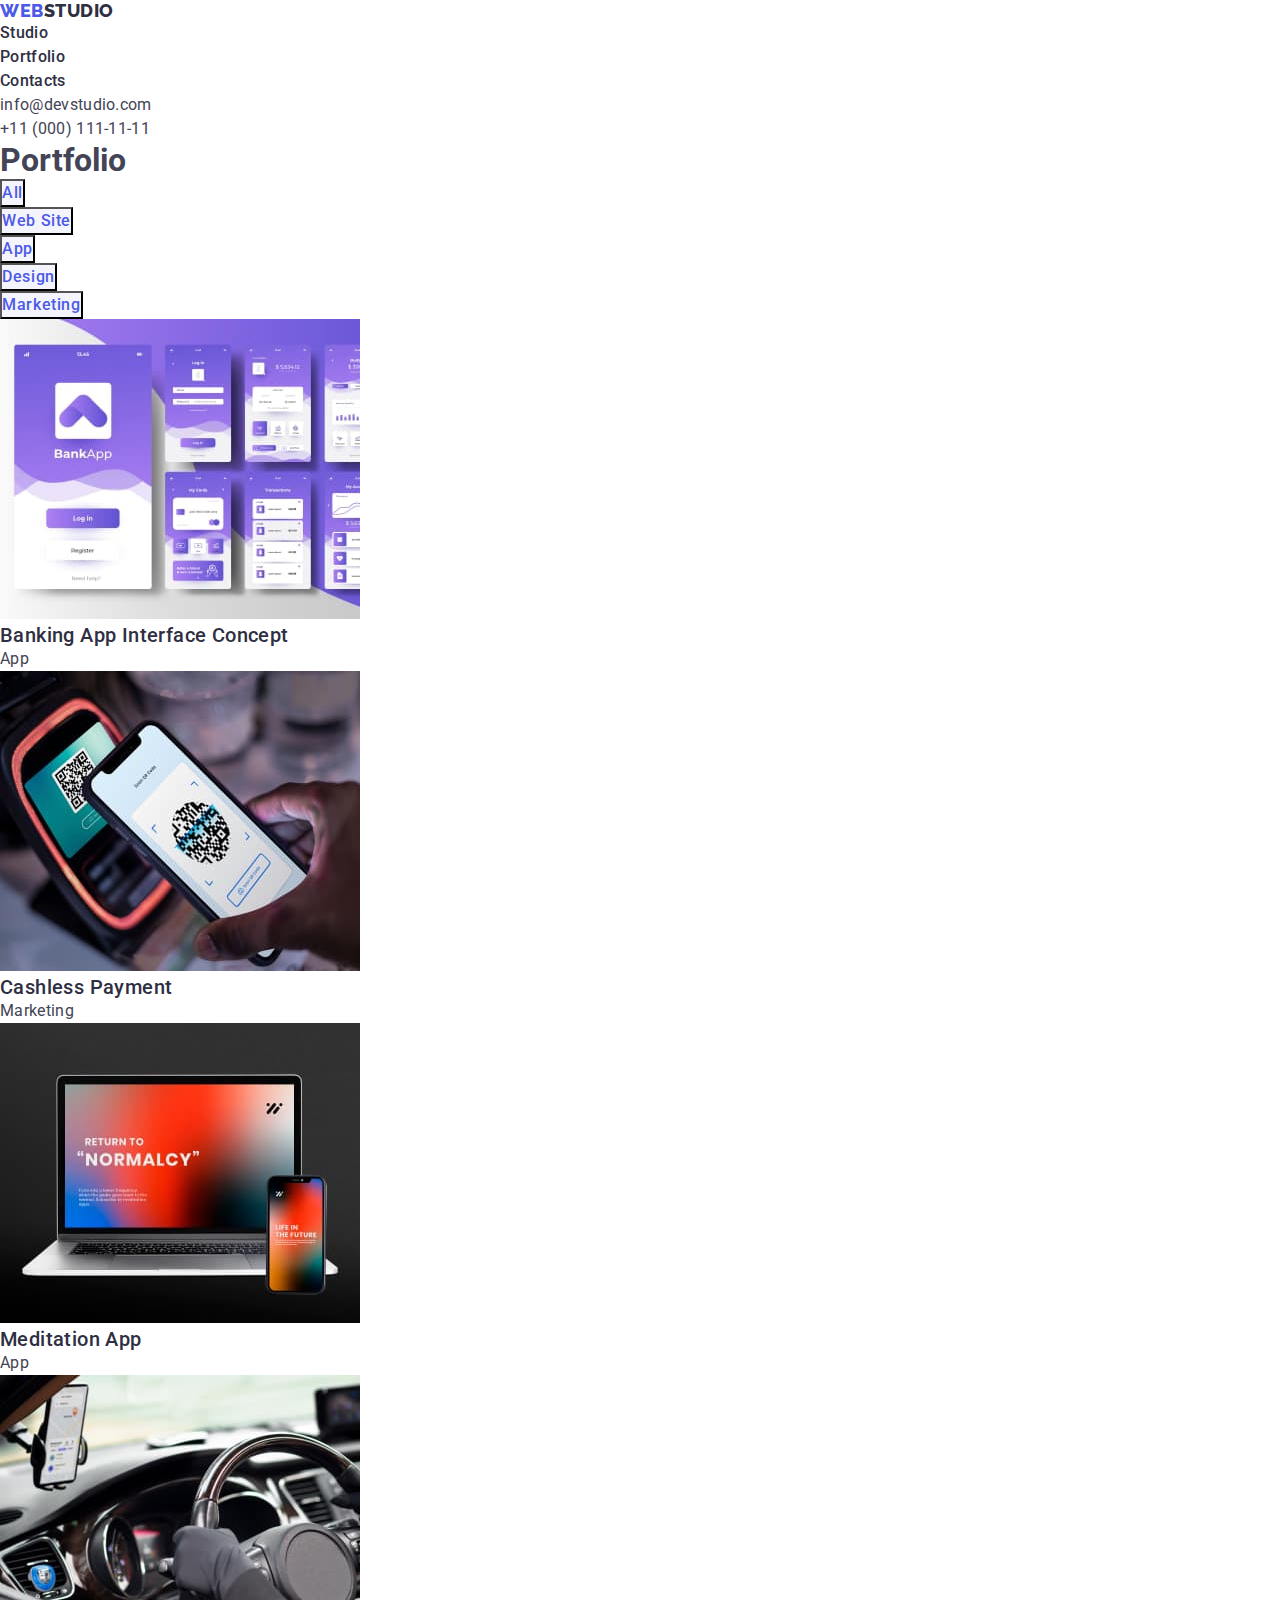
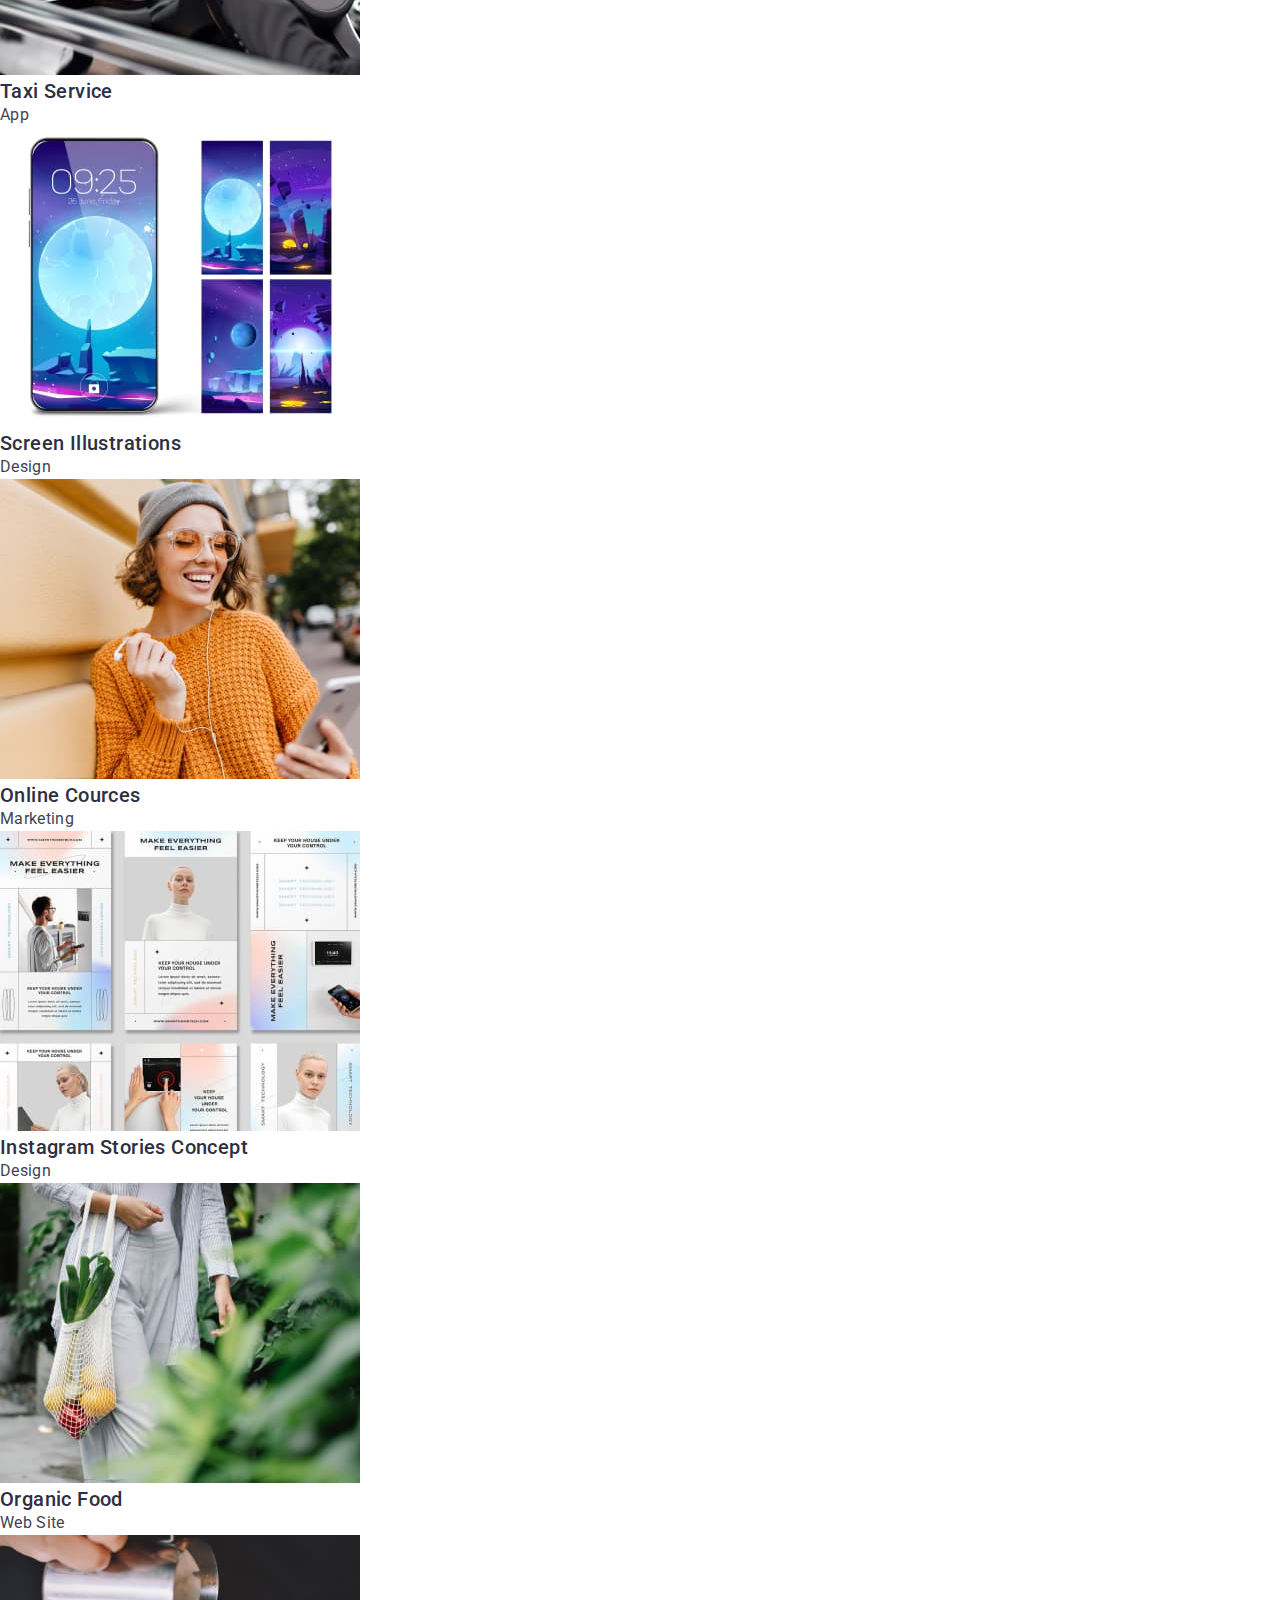
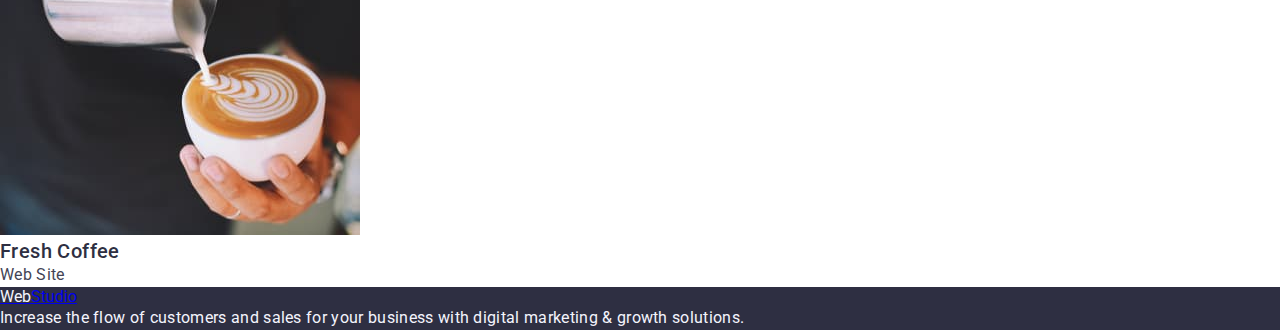
==== portfolio.html @ 56a2b086 "rev45" ====
<!DOCTYPE html>
<html lang="en">
  <head>
    <meta charset="UTF-8" />
    <meta name="viewport" content="width=device-width, initial-scale=1.0" />
    <link rel="stylesheet" href="./css/style.css" />
    <title>Document</title>
    <link
      href="https://fonts.googleapis.com/css2?family=Raleway:wght@800&family=Roboto:wght@400;500;700;900&display=swap"
      rel="stylesheet"
    />
  </head>
  <body>
    <header class="header">
      <nav class="nav">
        <a href="./index.html" class="logo link"
          >Web<span class="nav-logo-span">Studio</span></a
        >
        <ul class="list">
          <li class="nav-list-item link">
            <a class="nav-list-item-link link" href="./index.html">Studio</a>
          </li>
          <li class="nav-list-item">
            <a class="nav-list-item-link link" href="./portfolio.html"
              >Portfolio</a
            >
          </li>
          <li class="nav-list-item">
            <a class="nav-list-item-link link" href="">Contacts</a>
          </li>
        </ul>
      </nav>
      <address class="address">
        <ul class="list">
          <li class="address-list-item">
            <a class="address-link link" href="mailto:info@devstudio.com"
              >info@devstudio.com</a
            >
          </li>
          <li class="address-list-item">
            <a class="address-link link" href="tel:+110001111111"
              >+11 (000) 111-11-11</a
            >
          </li>
        </ul>
      </address>
    </header>

    <main class="main">
      <section class="main-section">
        <h1>Portfolio</h1>
        <ul class="list">
          <li><button class="button" type="button">All</button></li>
          <li><button class="button" type="button">Web Site</button></li>
          <li><button class="button" type="button">App</button></li>
          <li><button class="button" type="button">Design</button></li>
          <li><button class="button" type="button">Marketing</button></li>
        </ul>
        <ul class="list">
          <li>
            <img
              src="./images/Banking_app_img.jpg"
              alt="Banking App"
              width="360"
            />
            <h3 class="item-title">Banking App Interface Concept</h3>
            <p class="item-text">App</p>
          </li>
          <li>
            <img
              src="./images/Cashless_payment_img.jpg"
              alt="Cashless Payment"
              width="360"
            />
            <h3 class="item-title">Cashless Payment</h3>
            <p class="item-text">Marketing</p>
          </li>
          <li>
            <img
              src="./images/Meditation_app_img.jpg"
              alt="Meditation App"
              width="360"
            />
            <h3 class="item-title">Meditation App</h3>
            <p class="item-text">App</p>
          </li>
          <li>
            <img
              src="./images/Taxi_Service_img.jpg"
              alt="Taxi Service"
              width="360"
            />
            <h3 class="item-title">Taxi Service</h3>
            <p class="item-text">App</p>
          </li>
          <li>
            <img
              src="./images/Screen_Illustrations_img.jpg"
              alt="Screen Illustrations"
              width="360"
            />
            <h3 class="item-title">Screen Illustrations</h3>
            <p class="item-text">Design</p>
          </li>
          <li>
            <img
              src="./images/Online_Cources_img.jpg"
              alt="Online Cources"
              width="360"
            />
            <h3 class="item-title">Online Cources</h3>
            <p class="item-text">Marketing</p>
          </li>
          <li>
            <img
              src="./images/Instagram_Stories_Concept_img.jpg"
              alt="Instagram Stories Concept"
              width="360"
            />
            <h3 class="item-title">Instagram Stories Concept</h3>
            <p class="item-text">Design</p>
          </li>
          <li>
            <img
              src="./images/Organic_Food_img.jpg"
              alt="Organic Food"
              width="360"
            />
            <h3 class="item-title">Organic Food</h3>
            <p class="item-text">Web Site</p>
          </li>
          <li>
            <img
              src="./images/Fresh_Coffee_img.jpg"
              alt="Fresh Coffee"
              width="360"
            />
            <h3 class="item-title">Fresh Coffee</h3>
            <p class="item-text">Web Site</p>
          </li>
        </ul>
      </section>
    </main>

    <footer class="footer">
      <a href="./index.html" class="footer-logo"
        ><span class="footer-logo-span">Web</span>Studio</a
      >
      <p class="footer-p">
        Increase the flow of customers and sales for your business with digital
        marketing & growth solutions.
      </p>
    </footer>
  </body>
</html>
---- css/style.css ----
* {
  padding: 0;
  margin: 0;
  box-sizing: border-box;
}

body {
  font-family: "Roboto", sans-serif;
  color: var(--slate);
  background-color: var(--white);
}

:root {
  --iris: #4d5ae5;
  --ocean: #404bbf;
  --navyblue: #2e2f42;
  --green: #31d0aa;
  --slate: #434455;
  --lightslate: #8e8f99;
  --cornerflower: #e7e9fc;
  --cloud: #f4f4fd;
  --navybluemodal: #2e2f42;
  --white: #ffffff;
  --dairy: #fcfcfc;
}

/* HEADER SECTION */
.header {
  background-color: var(--white);
  border-bottom: var(--cornerflower);
}

.logo {
  font-family: "Raleway", sans-serif;
  font-weight: 800;
  font-size: 18px;
  line-height: 1.17;
  letter-spacing: 0.03em;
  text-transform: uppercase;
  color: var(--iris);
}

.nav-logo-span {
  color: var(--navybluemodal);
  font-family: "Raleway", sans-serif;
  font-size: 18px;
  font-style: normal;
  font-weight: 800;
  line-height: 1.17;
}

.link {
  text-decoration: none;
}

.list {
  list-style: none;
}

.nav-list-item {
  list-style: none;
}

.nav-list-item-link {
  font-family: Roboto;
  font-size: 16px;
  font-style: normal;
  font-weight: 500;
  letter-spacing: 0.32px;
  color: var(--navyblue);
  line-height: 1.5;
  letter-spacing: 0.02em;
}

.nav-list-item-link:hover,
.nav-list-item-link:focus {
  color: var(--ocean);
}
.address {
  font-style: normal;
}

.address-link {
  line-height: 1.5;
  letter-spacing: 0.02em;
  color: var(--slate);
}

.address-link:hover,
.address-link:focus {
  color: var(--ocean);
}

.main {
  background-color: var(--white);
}
/* Section 1 */
.hero-section {
  background-color: var(--navyblue);
}
.hero-tittle {
  text-align: center;
  font-family: Roboto;
  font-size: 56px;
  font-style: normal;
  font-weight: 700;
  line-height: 1.07;
  letter-spacing: 1.12px;
  color: var(--white);
}
.hero-button {
  background-color: var(--iris);
  color: var(--white);
  font-family: "Roboto", sans-serif;
  font-size: 16px;
  font-style: normal;
  font-weight: 500;
  line-height: 24px; /* 150% */
  letter-spacing: 0.64px;
}
.hero-button:hover,
.hero-button:focus {
  background-color: var(--ocean);
  cursor: pointer;
}

/* Section 2 */
.features-section {
  background-color: var(--white);
}

.section-title {
  font-size: 36px;
  line-height: 1.11;
  text-align: center;
  text-transform: capitalize;
  letter-spacing: 0.02em;
  color: var(--navybluemodal);
}

.item-title {
  font-family: Roboto;
  font-size: 20px;
  font-style: normal;
  font-weight: 500;
  line-height: 24px; /* 120% */
  letter-spacing: 0.4px;
  color: var(--navyblue);
}
.item-text {
  font-family: Roboto;
  font-size: 16px;
  font-style: normal;
  font-weight: 400;
  line-height: 24px; /* 150% */
  letter-spacing: 0.32px;
  color: var(--slate);
}

/* Section 3 */
.services-section {
  background-color: var(--white);
}

/* Section 4 */
.team-section {
  background-color: var(--cloud);
}

.team-list-item {
  list-style: none;
  background-color: var(--white);
}

/* footer Section */
.footer {
  background-color: var(--navyblue);
}

.footer-logo-span-web {
  font-family: "Raleway", sans-serif;
  font-size: 18px;
  font-style: normal;
  font-weight: 800;
  line-height: 1.17;
  letter-spacing: 0.54px;
  text-transform: uppercase;
  color: var(--iris);
}

.logo {
  font-family: "Raleway", sans-serif;
  font-weight: 800;
  font-size: 18px;
  line-height: 1.17;
  letter-spacing: 0.03em;
  text-transform: uppercase;
  color: var(--iris);
}

.footer-logo-span {
  color: var(--cloud);
}
.footer-p {
  font-family: Roboto;
  font-size: 16px;
  font-style: normal;
  font-weight: 400;
  line-height: 24px; /* 150% */
  letter-spacing: 0.32px;
  color: var(--cloud);
}

/* Portfolio */
.menu-list {
  list-style: none;
}

.button {
  color: var(--iris);
  background-color: var(--cloud);
  font-family: "Roboto", sans-serif;
  font-size: 16px;
  font-style: normal;
  font-weight: 500;
  line-height: 1.5;
  letter-spacing: 0.04em;
}

.button:hover,
.button:focus {
  background-color: var(--ocean);
  color: var(--white);
  cursor: pointer;
}
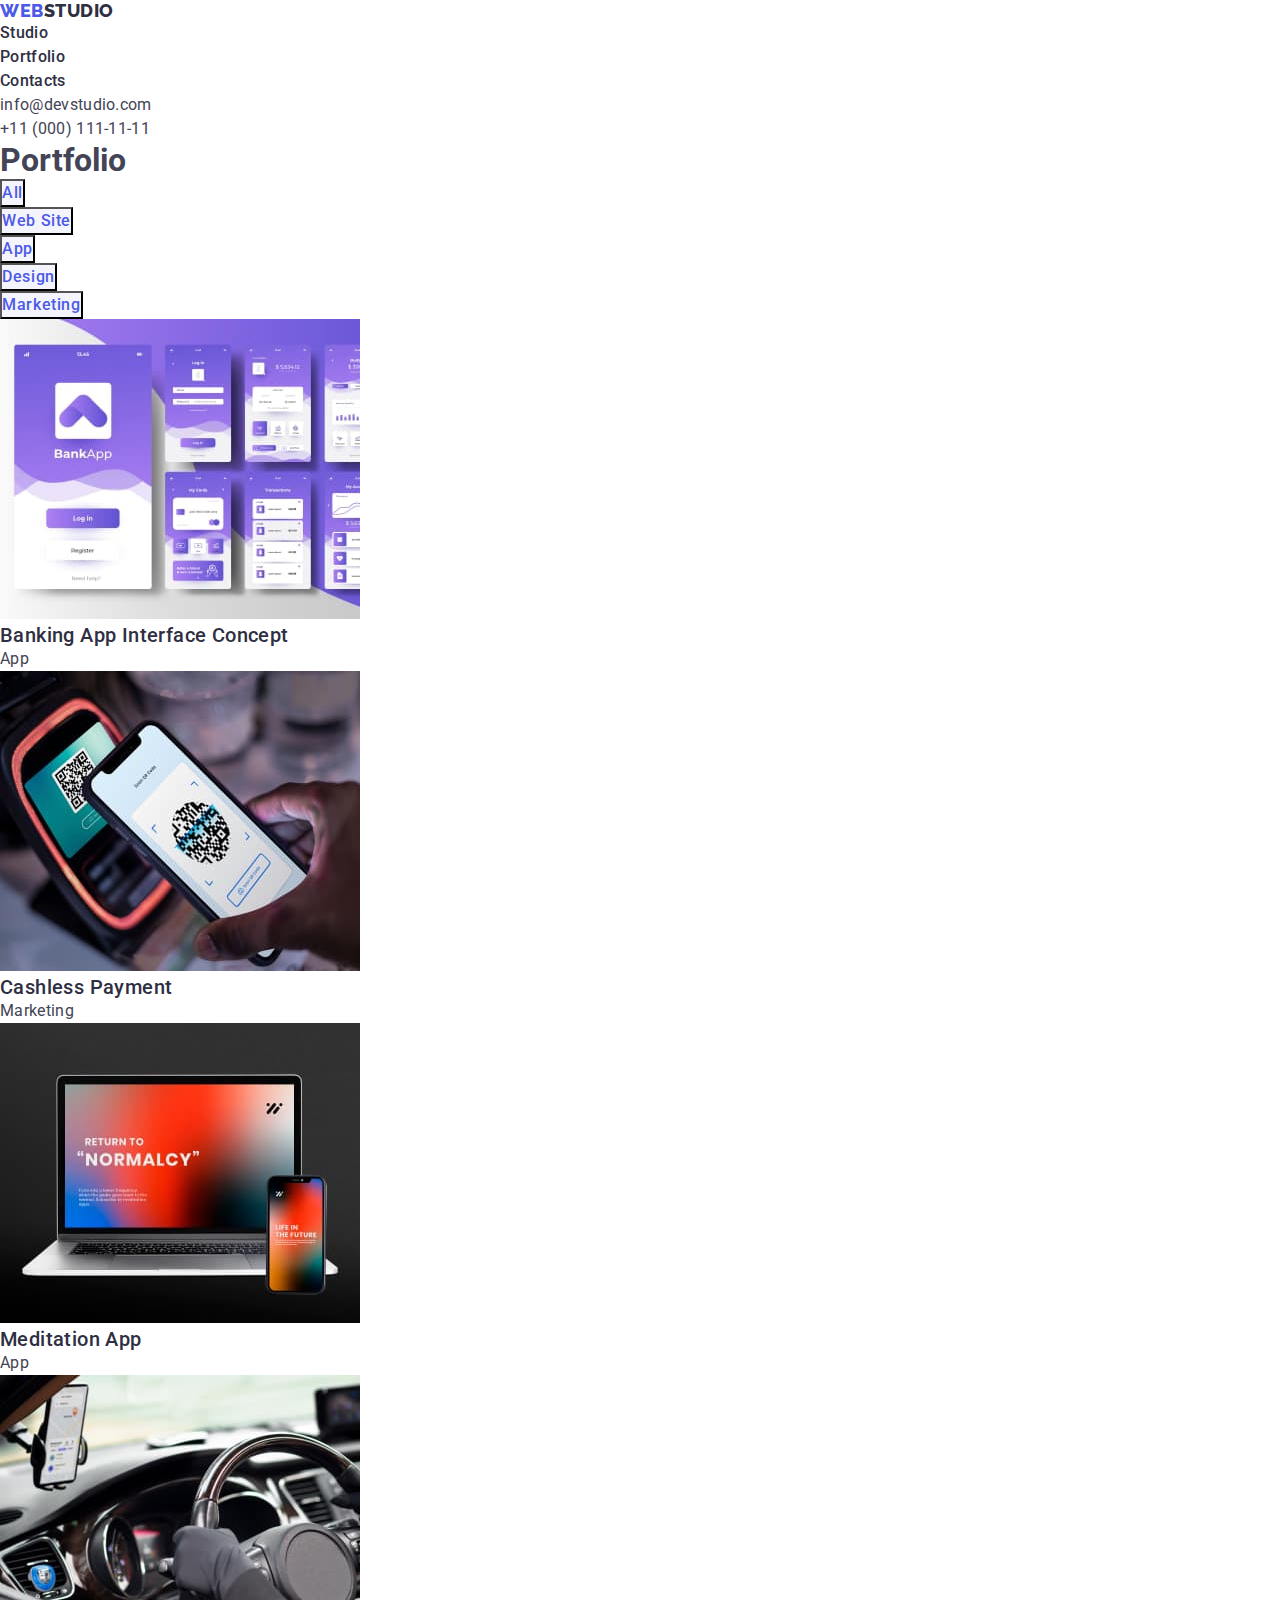
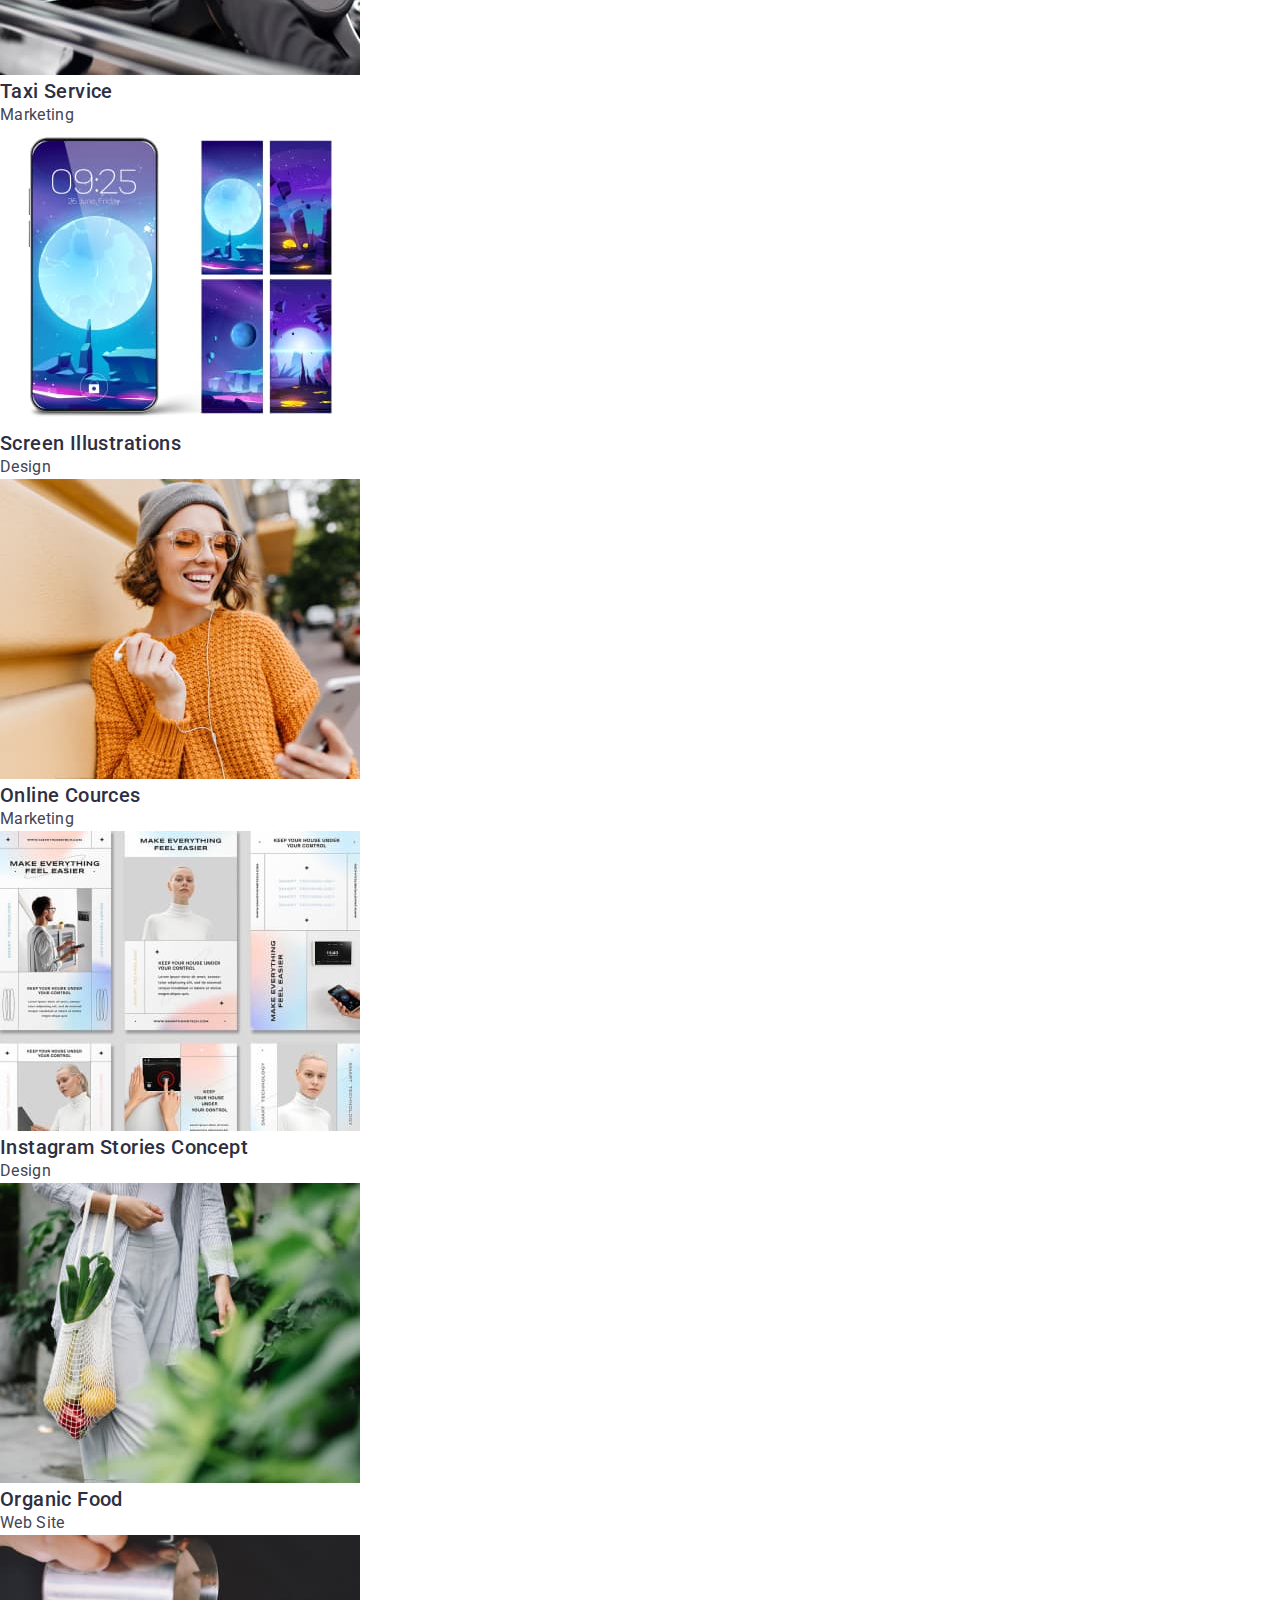
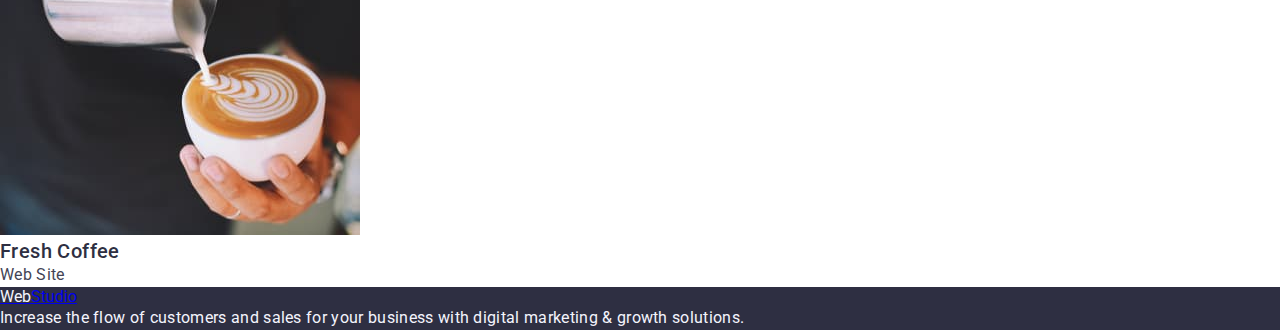
==== commit 5d83b944: "rev49" ====
--- a/portfolio.html
+++ b/portfolio.html
@@ -58,85 +58,103 @@
         </ul>
         <ul class="list">
           <li>
-            <img
-              src="./images/Banking_app_img.jpg"
-              alt="Banking App"
-              width="360"
-            />
-            <h3 class="item-title">Banking App Interface Concept</h3>
-            <p class="item-text">App</p>
+            <a class="link" href="">
+              <img
+                src="./images/Banking_app_img.jpg"
+                alt="Banking App"
+                width="360"
+              />
+              <h2 class="item-title">Banking App Interface Concept</h2>
+              <p class="item-text">App</p>
+            </a>
           </li>
           <li>
-            <img
-              src="./images/Cashless_payment_img.jpg"
-              alt="Cashless Payment"
-              width="360"
-            />
-            <h3 class="item-title">Cashless Payment</h3>
-            <p class="item-text">Marketing</p>
+            <a class="link" href="">
+              <img
+                src="./images/Cashless_payment_img.jpg"
+                alt="Cashless Payment"
+                width="360"
+              />
+              <h2 class="item-title">Cashless Payment</h2>
+              <p class="item-text">Marketing</p>
+            </a>
           </li>
           <li>
-            <img
-              src="./images/Meditation_app_img.jpg"
-              alt="Meditation App"
-              width="360"
-            />
-            <h3 class="item-title">Meditation App</h3>
-            <p class="item-text">App</p>
+            <a class="link" href="">
+              <img
+                src="./images/Meditation_app_img.jpg"
+                alt="Meditation App"
+                width="360"
+              />
+              <h2 class="item-title">Meditation App</h2>
+              <p class="item-text">App</p>
+            </a>
           </li>
           <li>
-            <img
-              src="./images/Taxi_Service_img.jpg"
-              alt="Taxi Service"
-              width="360"
-            />
-            <h3 class="item-title">Taxi Service</h3>
-            <p class="item-text">App</p>
+            <a class="link" href="">
+              <img
+                src="./images/Taxi_Service_img.jpg"
+                alt="Taxi Service"
+                width="360"
+              />
+              <h2 class="item-title">Taxi Service</h2>
+              <p class="item-text">Marketing</p>
+            </a>
           </li>
           <li>
-            <img
-              src="./images/Screen_Illustrations_img.jpg"
-              alt="Screen Illustrations"
-              width="360"
-            />
-            <h3 class="item-title">Screen Illustrations</h3>
-            <p class="item-text">Design</p>
+            <a class="link" href="">
+              <img
+                src="./images/Screen_Illustrations_img.jpg"
+                alt="Screen Illustrations"
+                width="360"
+              />
+              <h2 class="item-title">Screen Illustrations</h2>
+              <p class="item-text">Design</p>
+            </a>
           </li>
           <li>
-            <img
-              src="./images/Online_Cources_img.jpg"
-              alt="Online Cources"
-              width="360"
-            />
-            <h3 class="item-title">Online Cources</h3>
-            <p class="item-text">Marketing</p>
+            <a class="link" href="">
+              <img
+                src="./images/Online_Cources_img.jpg"
+                alt="Online Cources"
+                width="360"
+              />
+              <h2 class="item-title">Online Cources</h2>
+              <p class="item-text">Marketing</p>
+            </a>
           </li>
           <li>
-            <img
-              src="./images/Instagram_Stories_Concept_img.jpg"
-              alt="Instagram Stories Concept"
-              width="360"
-            />
-            <h3 class="item-title">Instagram Stories Concept</h3>
-            <p class="item-text">Design</p>
+            <a class="link" href="">
+              <img
+                src="./images/Instagram_Stories_Concept_img.jpg"
+                alt="Instagram Stories Concept"
+                width="360"
+              />
+              <h2 class="item-title">Instagram Stories Concept</h2>
+              <p class="item-text">Design</p>
+            </a>
           </li>
           <li>
-            <img
-              src="./images/Organic_Food_img.jpg"
-              alt="Organic Food"
-              width="360"
-            />
-            <h3 class="item-title">Organic Food</h3>
-            <p class="item-text">Web Site</p>
+            <a class="link" href="">
+              <img
+                src="./images/Organic_Food_img.jpg"
+                alt="Organic Food"
+                width="360"
+              />
+              <h2 class="item-title">Organic Food</h2>
+              <p class="item-text">Web Site</p>
+            </a>
           </li>
           <li>
-            <img
-              src="./images/Fresh_Coffee_img.jpg"
-              alt="Fresh Coffee"
-              width="360"
-            />
-            <h3 class="item-title">Fresh Coffee</h3>
-            <p class="item-text">Web Site</p>
+            <a class="link" href="">
+              <img
+                src="./images/Fresh_Coffee_img.jpg"
+                alt="Fresh Coffee"
+                width="360"
+              />
+              <h2 class="item-title">Fresh Coffee</h2>
+              <p class="item-text">Web Site</p>
+            </a>
           </li>
         </ul>
       </section>
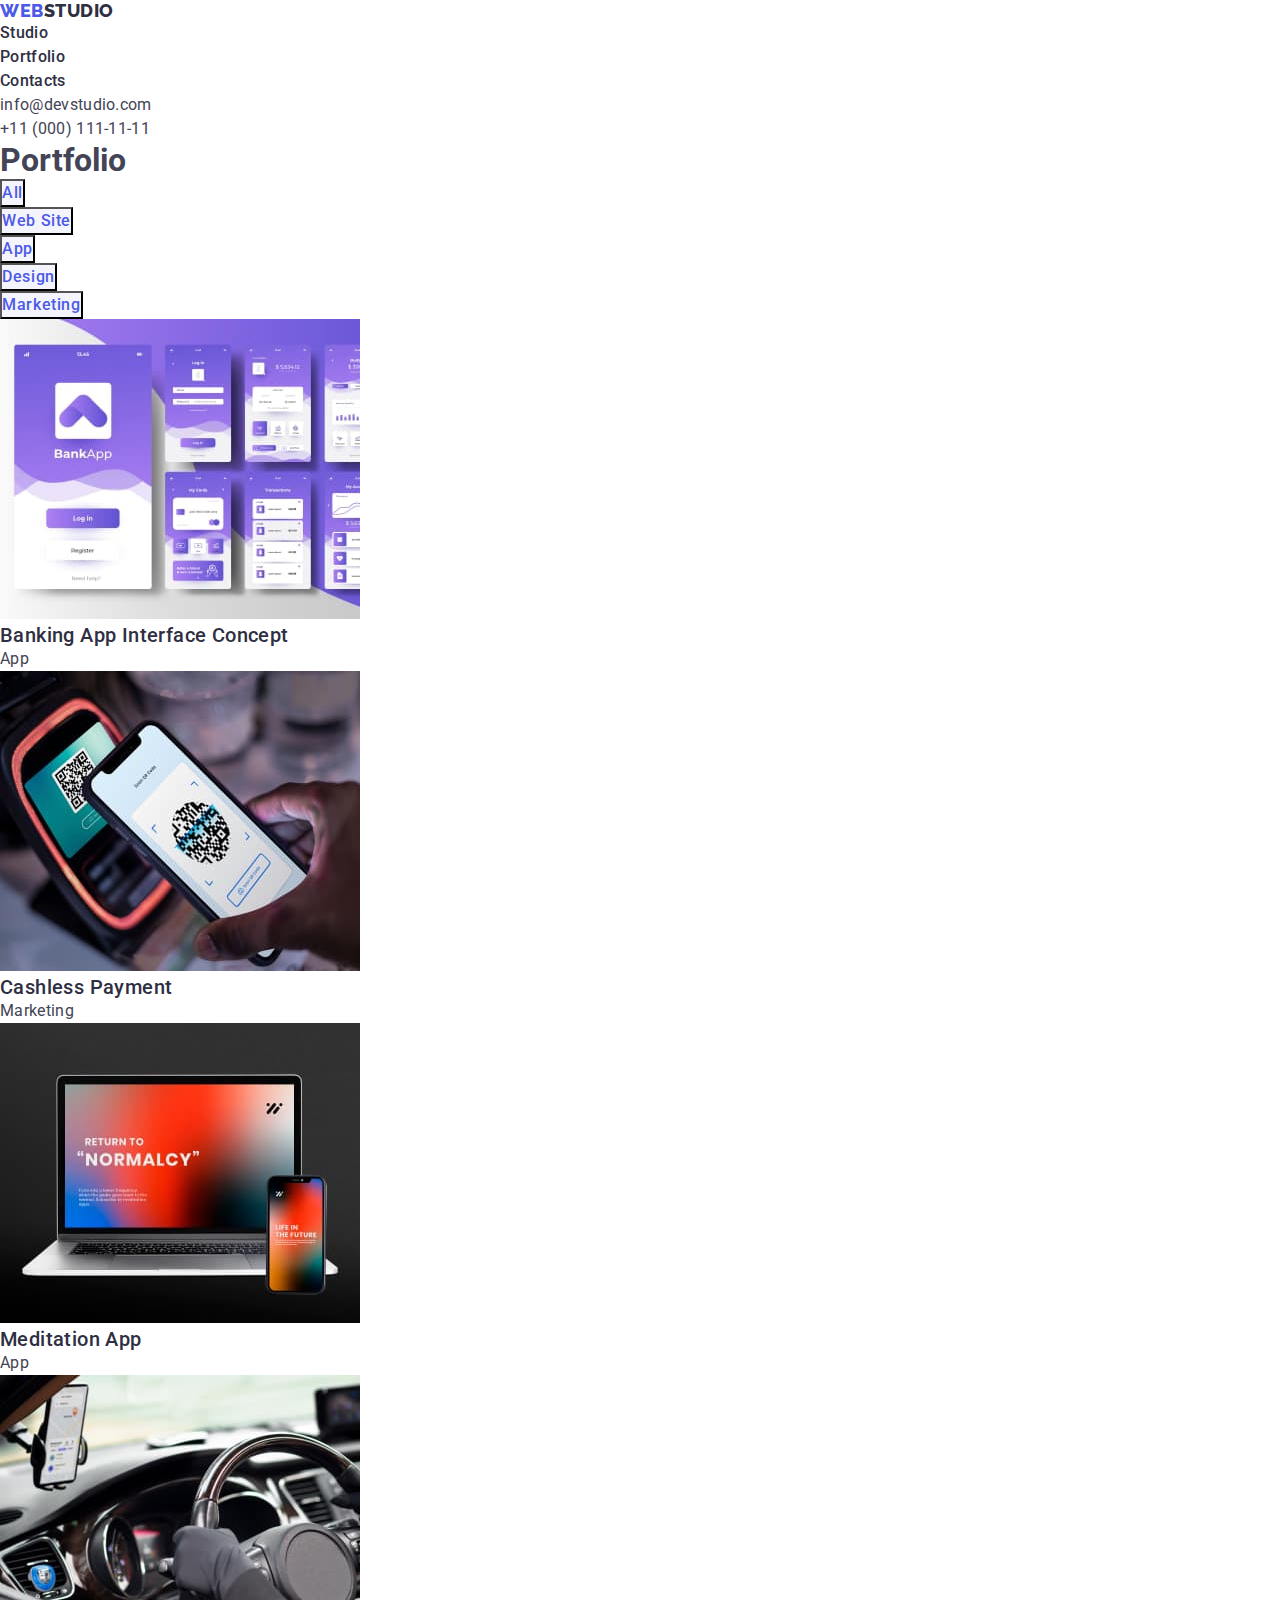
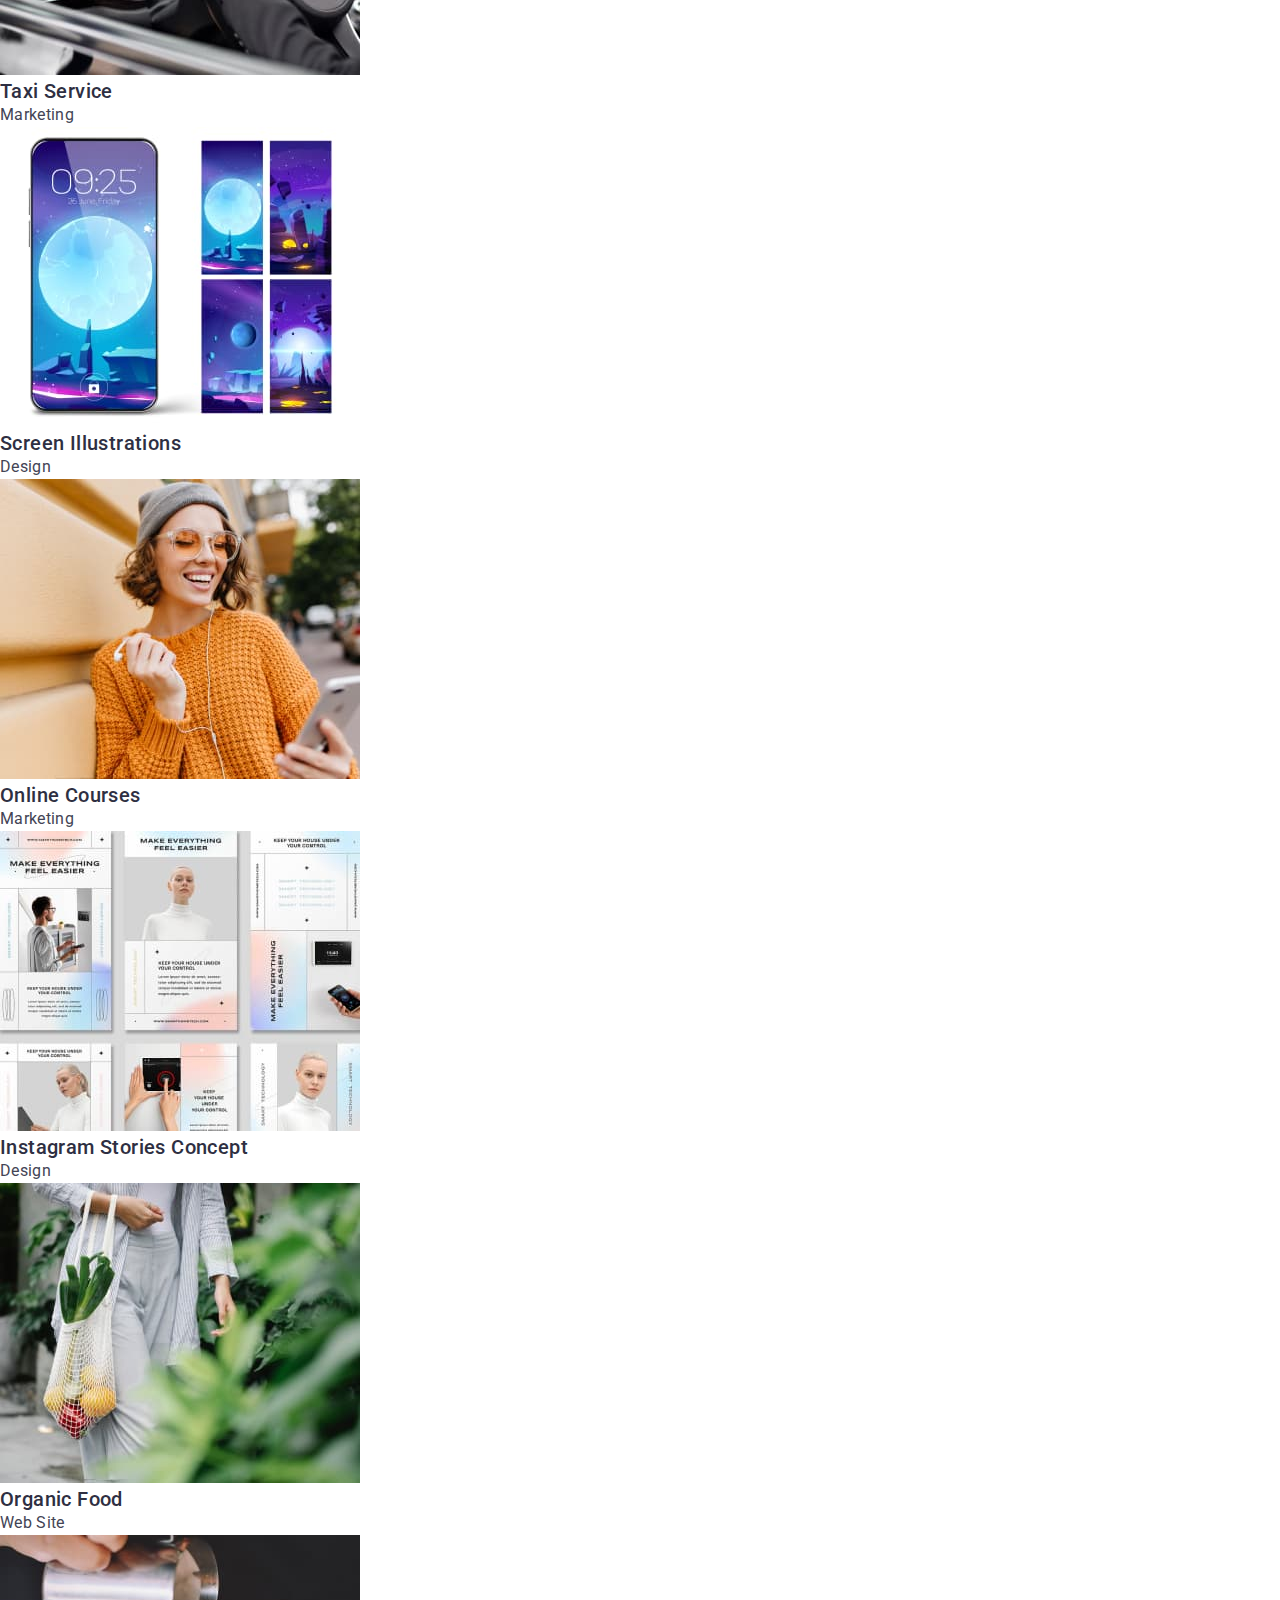
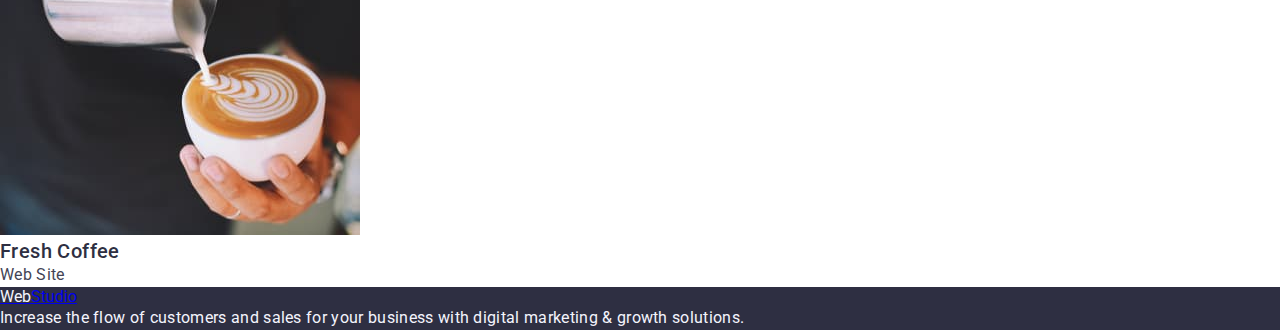
==== commit d36fbafe: "Update portfolio.html" ====
--- a/portfolio.html
+++ b/portfolio.html
@@ -119,7 +119,7 @@
                 alt="Online Cources"
                 width="360"
               />
-              <h2 class="item-title">Online Cources</h2>
+              <h2 class="item-title">Online Courses</h2>
               <p class="item-text">Marketing</p>
             </a>
           </li>
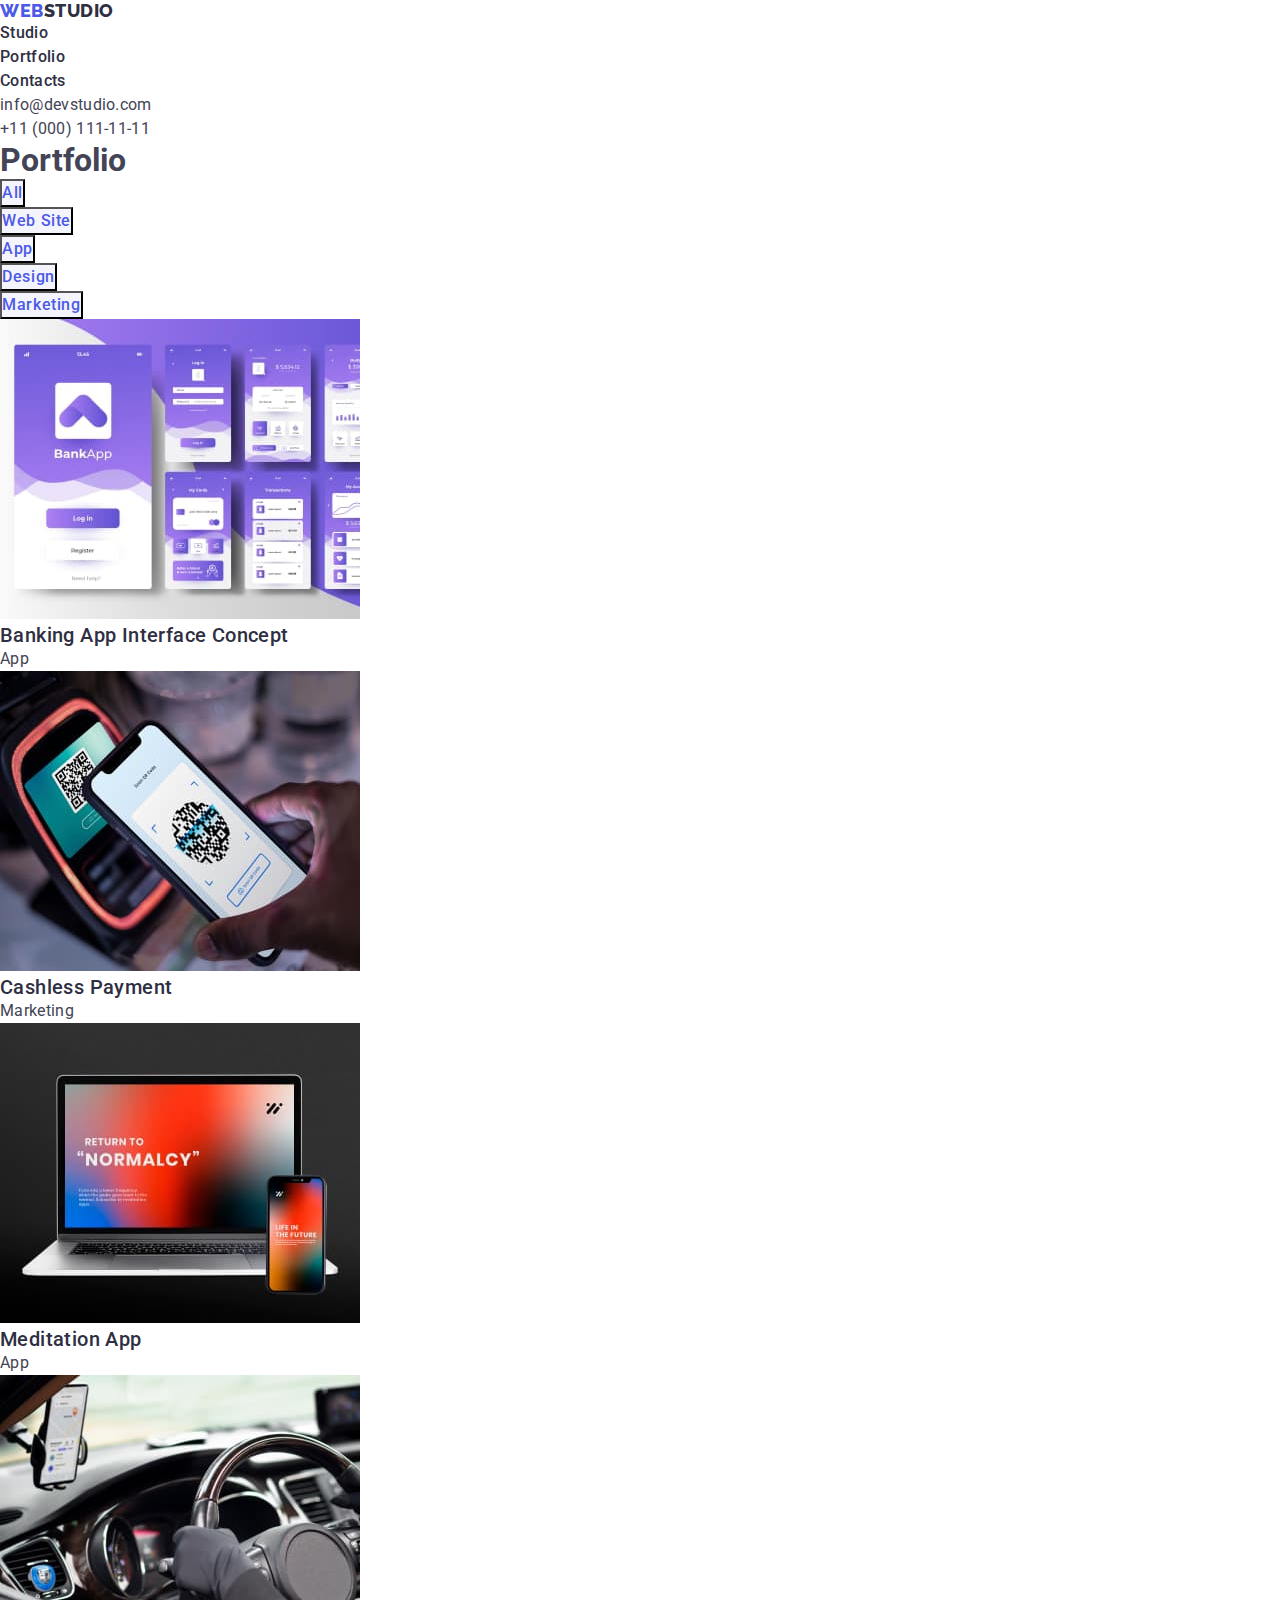
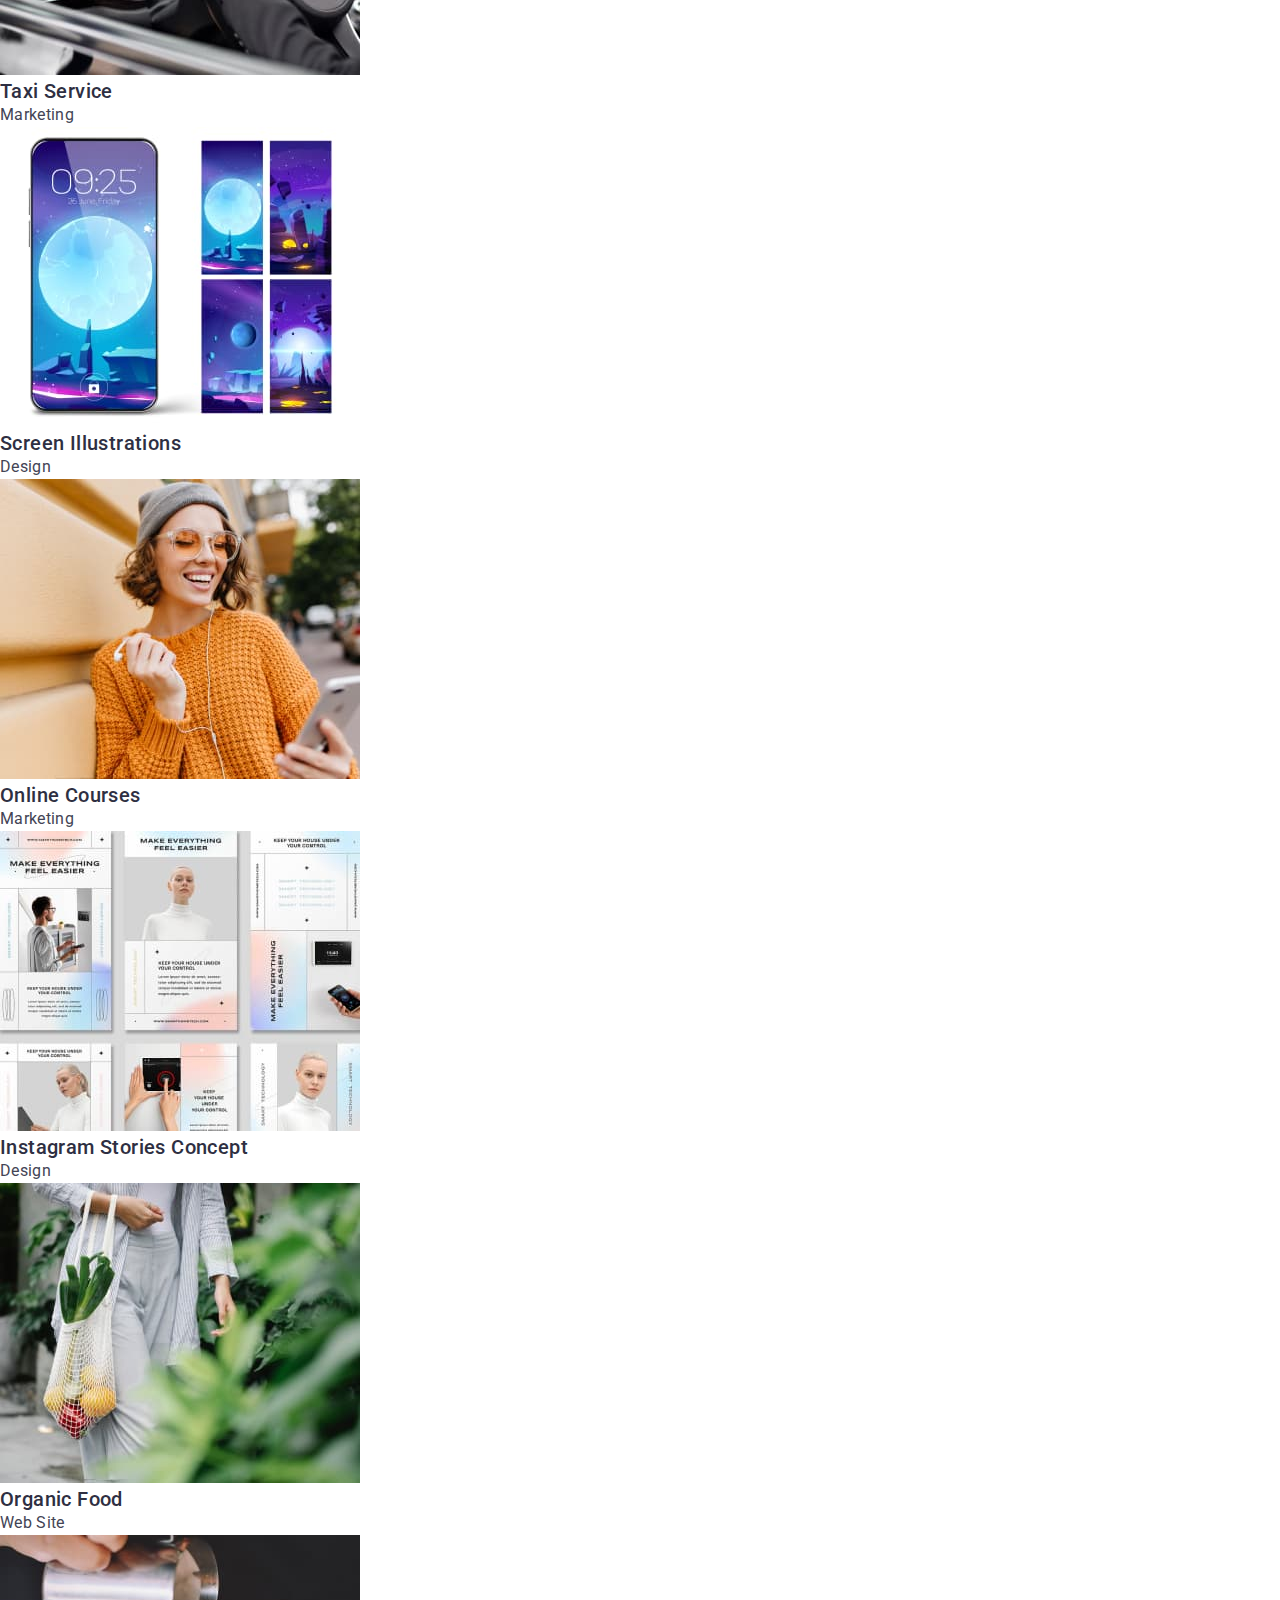
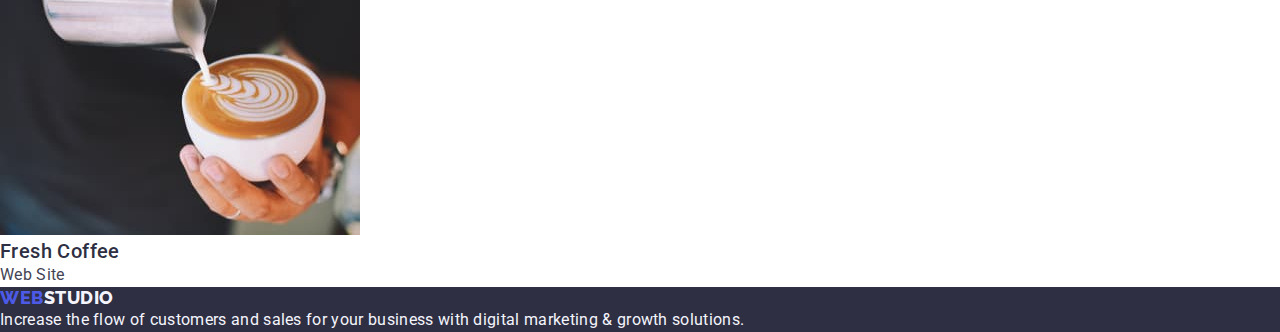
==== commit 5474f85f: "rev51" ====
--- a/portfolio.html
+++ b/portfolio.html
@@ -161,8 +161,8 @@
     </main>
 
     <footer class="footer">
-      <a href="./index.html" class="footer-logo"
-        ><span class="footer-logo-span">Web</span>Studio</a
+      <a href="./index.html" class="logo link"
+        >Web<span class="footer-logo-span">Studio</span></a
       >
       <p class="footer-p">
         Increase the flow of customers and sales for your business with digital
